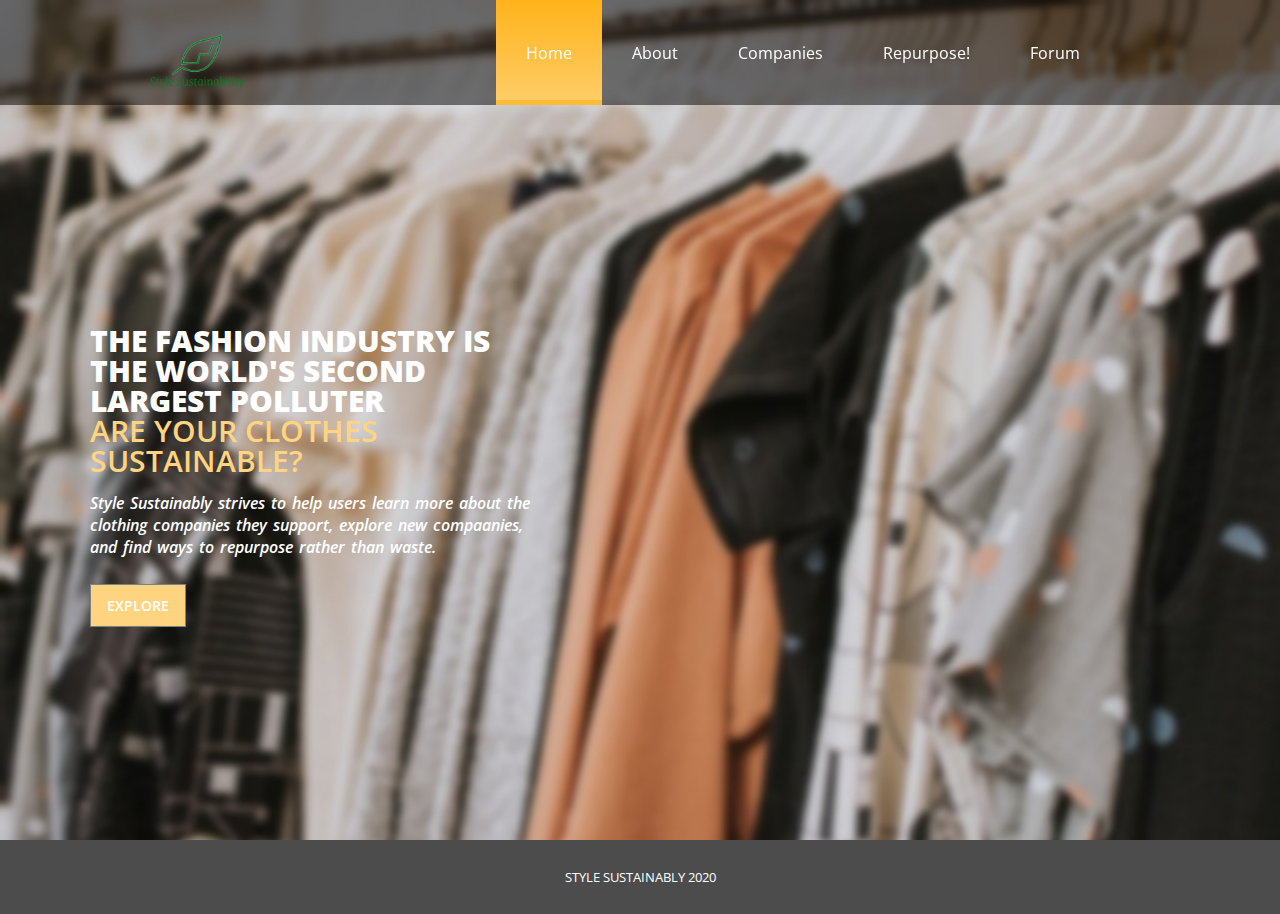
==== SETSITE/Product/index.html @ bb48823c "Add files via upload" ====
<!DOCTYPE html>
<html lang="en">

<head>

    <!-- Title Tag -->
    <title>HOME</title>

    <!-- Stylesheets -->
    <link rel="stylesheet" href="css/theme.css" type="text/css" />
    <link rel="stylesheet" href="css/media.css" type="text/css" />
    <link href='https://fonts.googleapis.com/css?family=Open+Sans:400,300,600,600italic,400italic,800,700' rel='stylesheet' type='text/css'>
    <link href='https://fonts.googleapis.com/css?family=Oswald:400,700,300' rel='stylesheet' type='text/css'>

</head>
<body>

<!--  Open Holder  -->
<div class="DesignHolder">
	<!--  Open Frame  -->
	<div class="LayoutFrame">
        <!--  Open Header  -->
        <header>
            <div class="Center">
                <div class="site-logo">
                	<h1><a href="index.html"><img src = "img/picture.png"></a></h1>
                </div>
                    <!-- \\ Begin Navigation \\ -->
                    <nav class="Navigation">
                        <ul>
                            <li class = "active">
                                <a href="#home">Home</a>
                                <span class="menu-item-bg"></span>
                            </li>
                            <li>
                              <li>
                                <a href="#">About</a>
                                <ul class="dropdown">
                                  <li><a href="about.html">Overview</a></li>
                                  <li><a href="mission.html">Mission Statement</a></li>
                                </ul>
                                  <span class="menu-item-bg"></span>
                              </li>
                            </li>
                            <li>
                              <li>
                                <a href="#">Companies</a>
                                <ul class="dropdown">
                                  <li><a href="companies.html">Search </a></li>
                                  <li><a href="alternatives.html">Ones we Recommend</a></li>
                                </ul>
                                  <span class="menu-item-bg"></span>
                              </li>
                            </li>
                            <li>
                                <a href="repurpose.html">Repurpose!</a>
                                <span class="menu-item-bg"></span>
                            </li>
                            <li>
                              <a href="#">Forum</a>
                              <ul class="dropdown">
                                <li><a href="feedback.html">Feedback</a></li>
                                <li><a href="discussion.html">Discussion</a></li>
                              </ul>
                                <span class="menu-item-bg"></span>
                            </li>
                        </ul>
                    </nav>
                    <!-- // End Navigation // -->
				</div>
				</div>
                <div class="clear"></div>
            </div>
        </header>
        <!-- // End Header // -->
        <!-- \\ Begin Banner Section \\ -->
        <div class="Banner_sec" id="home">
            <!--  \\ Begin banner Side -->
            <div class="bannerside">
	            <div class="Center">
                    <!--  \\ Begin Left Side -->
                    <div class="leftside">
                        <h3>THE FASHION INDUSTRY IS THE WORLD'S SECOND LARGEST POLLUTER<span>ARE YOUR CLOTHES SUSTAINABLE?</span></h3>
                        <p>Style Sustainably strives to help users learn more about the clothing companies they support, explore new compaanies, and find ways to repurpose rather than waste.</p>
                        <a href="about.html">EXPLORE</a><p></p><p></p><p></p>
                    </div>
                    <!--  // End Left Side // -->

						</ul>
                    </div>
                    <!--  // End Right Side // -->
	            </div>
            </div>

        <!-- // End Banner Section // -->
                    <!-- \\ Begin Footer \\-->
                    <footer>
                        <div class="Cntr">
                            <p>STYLE SUSTAINABLY 2020</p>
                        </div>
                    </footer>
                    <!-- // End Footer // -->
                </div>
                <!-- // End Get Section // -->

            </div>
            <!-- // End Contact Section // -->
        </div>
        <!-- // End Container // -->
	</div>
	<!-- // End Layout Frame // -->
</div>
<!-- // End Design Holder // -->
<div id="loader-wrapper">
<div id="loader"></div>

    <div class="loader-section section-left"></div>
    <div class="loader-section section-right"></div>

</div>

<!-- Attched Javascripts -->
<script type="text/javascript" src="js/jquery-1.11.0.min.js"></script>
<script type="text/javascript" src="js/global.js"></script>


</body>
</html>
---- SETSITE/Product/css/theme.css ----
* { margin: 0px; padding: 0px; box-sizing: border-box; -webkit-font-smoothing: antialiased; }
html, body, div, span, applet, object, iframe, h1, h2, h3, h4, h5, h6, p, blockquote, pre, a, abbr, acronym, address, big, cite, code, del, dfn, em, font, ins, kbd, q, s, samp, small, strike, strong, sub, sup, tt, var, dl, dt, dd, ol, ul, li, fieldset, form, label, legend, table, caption, tbody, tfoot, thead, tr, th, td { border: 0; font-family: inherit; font-size: 100%; font-weight: inherit; margin: 0; outline: 0; padding: 0; vertical-align: baseline; }
article, aside, details, figcaption, figure, footer, header, hgroup, main, menu, nav, section, summary { display: block; }
html, body, button, input, select, textarea { font-family: Arial; font-size: 12px; color: #8c806e; }
ul, ol { margin-top: 0; margin-bottom: 10px; }
ul ul { margin-bottom: 0; }
li { font-size: 13px; margin: 5px 0px 10px 0px; }
pre { overflow: auto; }
table { border-collapse: separate; border-spacing: 0; }
caption, th, td { font-weight: normal; text-align: left; }
blockquote:before, blockquote:after, q:before, q:after { content: ""; }
blockquote, q { -webkit-hyphens: none; -moz-hyphens: none; -ms-hyphens: none; hyphens: none; quotes: none; }
a img { border: 0; }
a, input { outline: none; }
a { color: #39d666;  }
a:hover { text-decoration: none; }
h1, h2, h3, h4, h5, h6 { margin: 5px 0px 15px 0px; clear: both; font-weight: lighter; }
h1 { font-size: 36px; }
h2 { font-size: 30px; }
h3 { font-size: 24px; }
h4 { font-size: 20px; }
h5 { font-size: 18px; }
h6 { font-size: 14px; }

p {font-size: 13px; margin: 5px 0px 15px 0px; }

img { -ms-interpolation-mode: bicubic; border: 0; height: auto; max-width: 100%; vertical-align: middle; display: block;  }
figure { margin: 0; }
::-webkit-input-placeholder { color: rgba(51, 51, 51, 0.7); }
:-moz-placeholder { color: rgba(51, 51, 51, 0.7); }
::-moz-placeholder { color: rgba(51, 51, 51, 0.7); opacity: 1; /* Since FF19 lowers the opacity of the placeholder by default */ }
:-ms-input-placeholder { color: rgba(51, 51, 51, 0.7); }
input:focus, textarea:focus { background-color: #fff; border: 1px solid #c1c1c1; border: 1px solid rgba(51, 51, 51, 0.3); color: #333; }
input:focus, select:focus { outline: 2px solid #c1c1c1; outline: 2px solid rgba(51, 51, 51, 0.3); }
.hide { display: none;}

.clear { clear: both; height: 0px; overflow: hidden; }

/* <<< Design Holder >>> */
.DesignHolder { position: relative; display: block; width: 100%; min-height: 100%; }

/* <<< Layout Frame >>> */
.LayoutFrame { margin: 0 auto; width: 100%; display: block; }

/* <<< Body >>> */
body { background: #fff}

/* <<< Header >>> */
header { width: 100%; position: fixed; top: 0px; left: 0px; height: 105px; background: rgba(0, 0, 0, 0.5); z-index: 9; }
header .Center { max-width: 1100px; margin: auto; }
header .site-logo { padding: 5px 0px 0px 0px; width: 220px; float: left; transition: all 0.3s;  }
header .site-logo h1 { margin: 0px; }
header .site-logo h1 a { font-size: 36px; color: #fff; font-family: 'Open Sans', sans-serif; font-weight: 800; text-decoration: none; text-transform: uppercase; text-shadow: rgb(3, 3, 3) 0px 2px 5px; transition: all 0.7s ease;  }
header .site-logo h1 a span { color: #ff9000; }
header.smaller { padding: 0px 0px 0px 0px; height: 60px; transition: all 0.3s; background: rgba(0, 0, 0, 0.75); }
header.smaller .site-logo {padding: 13px 0px 0px 0px; }
header.smaller .site-logo h1 { line-height: 30px; }
header.smaller .site-logo h1 a { font-size: 30px;  }

/* <<< Navigation >>> */
.Navigation { float: right; width: 68.18%; margin-right: 80px; }
.Navigation ul { list-style: none; margin: 0px; float: right; }
.Navigation li { float: left; padding: 0px;  margin: 0px; height: 105px;
	position: relative; transition: all 0.3s ease; }
.Navigation li a { padding: 42px 30px 36px 30px; font-size: 16px; color: #fff;
	font-family: 'Open Sans', sans-serif; font-weight: 400; text-decoration: none; display:
	block; -webkit-transition: all 0.3s ease; transition: all 0.3s ease; }
.Navigation li span {
	border-bottom: solid 5px #ffbb33;
	background: rgb(30, 198, 39);
	background: linear-gradient(to bottom, rgb(179, 119, 0) 0%,
	rgb(204, 136, 0) 0%, rgb(255, 179, 26) 0%, rgb(255, 204, 102)100%);
	width: 100%;
	height: 100%;
	display: block;
	position: absolute;
	top: 0;
	left: 0;
	z-index: -10;
	opacity: 0;
	transition: all 0.5s ease;
}
.Navigation li:hover span, .Navigation li.active span {
	opacity: 1;
}

header.smaller .Navigation li a { padding: 16px 41px; }
header.smaller .Navigation li { height: 60px; }

ul li ul {
  opacity: 0;
  position: absolute;
  transition: all 0.5s ease;
  margin-top: 1rem;
  left: 0;
  display: none;
}

ul li:hover > ul,
ul li ul:hover {
  visibility: visible;
  opacity: 1;
	background: rgb(128, 85, 0);
	background: linear-gradient(to bottom,
		rgb(128, 85, 0) 0%, rgb(153, 102, 0) 0%,
		rgb(179, 119, 0) 0%, rgb(255, 204, 102) 100%);
  display: block;
}

ul li ul li {
  clear: both;
  width: 100%;
}

/* <<< Banner Section >>> */
.Banner_sec {padding: 114px 0px 20px 0px ; width: 100%; overflow: hidden; background: url(../img/homebg.png) top center no-repeat; background-size: cover;  }
.Banner_sec .bannerside { width: 100%; position: absolute; top: 256px; left: 0px; }
.About_sec .Center { max-width: 1100px; margin: auto; overflow: hidden; text-align: center; }
.Banner_sec .leftside { padding: 70px 0px 0px 0px; width:40%; float: left; }
.Banner_sec .leftside h3 { font-size: 36px; color: #fff; font-family: 'Open Sans', sans-serif; font-weight: 800; text-transform: uppercase; margin: 0px; line-height: 34px;}
.Banner_sec .leftside h3 span { color: #ffd480; font-family: 'Open Sans', sans-serif; font-weight: 600; display: block; }
.Banner_sec .leftside p { padding: 16px 0px 26px 0px; font-size: 16px; color: #fff; font-family: 'Open Sans', sans-serif; font-weight: 600; font-style: italic; margin: 0px; word-spacing: 2px; line-height: 22px; }
.Banner_sec .leftside a { padding: 11px 16px; font-size: 14px; color: grey; font-family: 'Open Sans', sans-serif; font-weight: 600; text-transform: uppercase; text-decoration: none; display: inline-block; border: solid 1px grey; background: #ffd480; transition: all 0.3s ease; }
.Banner_sec .leftside a:hover { background: #b37700; color: #fff; border: solid 1px #b37700; }
.Banner_sec .rightside { width: 70%; float: right; position: relative; }

/* <<< Banner Section >>> */
.Banner_sec { width: 100%; background: url(../img/homebg.png) top center no-repeat; height: 840px; position: relative; background-size: cover; }
.Banner_sec .bannerside { width: 100%; position: absolute; top: 256px; left: 0px; }
.Banner_sec .Center { max-width: 1100px; margin: auto; }
.Banner_sec .leftside { padding: 70px 0px 0px 0px; width: 40%; float: left; }
.Banner_sec .leftside h3 { font-size: 30px; color: #fff; font-family: 'Open Sans', sans-serif; font-weight: 800; text-transform: uppercase; margin: 0px; line-height: 30px;}
.Banner_sec .leftside h3 span { color: #ffd480; font-family: 'Open Sans', sans-serif; font-weight: 600; display: block; }
.Banner_sec .leftside p { padding: 16px 0px 26px 0px; font-size: 16px; color: #fff; font-family: 'Open Sans', sans-serif; font-weight: 600; font-style: italic; margin: 0px; word-spacing: 2px; line-height: 22px; }
.Banner_sec .leftside a { padding: 11px 16px; font-size: 14px; color: #fff; font-family: 'Open Sans', sans-serif; font-weight: 600; text-transform: uppercase; text-decoration: none; display: inline-block; border: solid 1px grey; background: #ffd480; transition: all 0.3s ease; }
.Banner_sec .leftside a:hover { background: #b37700; color: #fff; border: solid 1px #b37700; }
.Banner_sec .rightside { width: 68.36%; float: right; position: relative; }

	/* <<< Container >>> */
	#Container { overflow: hidden; width: 100%; }

	/* <<< About Section >>> */
	.About_sec { padding: 115px 0px 88px 0px ; width: 100%; overflow: hidden; background: url(../img/aboutbg.png) top center no-repeat; background-size: cover; }
	.About_sec .Center { max-width: 1100px; margin: auto; overflow: hidden; text-align: center; }
	.About_sec h2 { font-size: 56px; color: #ffbb33; font-family: 'Oswald', sans-serif; font-weight: 400; margin: 0px; text-transform: uppercase; line-height: 60px; letter-spacing: -0.4px; }
	.About_sec p { padding: 24px 0px 35px 0px; font-size: 14px; color: #996600; margin: 0px; font-family: 'Open Sans', sans-serif; line-height: 25px; font-weight: 400; }
	.About_sec .Line { border: solid 1px #ffbb33; height: 2px; width: 252px; margin: auto; }
	.img-circle { border-radius: 50%; }
	.About_sec h3 { padding: 24px 0px 35px 0px; font-size: 20px; color: #ffc34d; margin: 0px; font-family: 'Open Sans', sans-serif; line-height: 25px; font-weight: 400; }



	/* <<< Goals Section >>> */
	.Goals_sec{ padding: 114px 0px 20px 0px ; width: 100%; overflow: hidden; background: url(../img/mission-bg.jpg) top center no-repeat; background-size: cover; }
	.Goals_sec .Center { max-width: 1100px; margin: auto; overflow: hidden; text-align: center; }
	.Goals_sec h2 { font-size: 56px; color: #fff; font-family: 'Oswald', sans-serif; font-weight: 400; margin: 0px; text-transform: uppercase; line-height: 60px; }
	.Goals_sec p { padding: 25px 0px 35px 0px; font-size: 14px; color: #fff; margin: 0px; font-family: 'Open Sans', sans-serif; line-height: 25px; font-weight: 400; }
	.Goals_sec .Line { border: solid 1px #ff; height: 2px; width: 252px; margin: auto; }
	.Goals_sec .Goalside { padding: 76px 0px 30px 0px; width: 100%; overflow: hidden; }
	.Goals_sec .Goalside ul { list-style: none; margin: 0px }
	.Goals_sec .Goalside li { float: left; padding: 0px; margin: 0px 40px 0px 0px; text-align: center; width: 245px; }
	.Goals_sec .Goalside li:last-child { margin-right: 0px;}
	.Goals_sec .Goalside li.Development { padding: 44px 0px 161px 0px; background: url(../img/Developmentbg.jpg) no-repeat;box-shadow: 1px 4px 7px -4px rgba(0,0,0,0.75); }	.Goals_sec .Goalside li.Development a { text-decoration: none; background: url(../img/Developmentcn.png) top center no-repeat; display: block; }
	.Goals_sec .Goalside li.Development h4 { padding: 138px 0px 0px 0px;  font-size: 17px; color: #42270d; text-decoration: none; text-transform: uppercase; font-family: 'Open Sans', sans-serif; font-weight: 400;  }
	.Goals_sec .Goalside li.Development a:hover h4 { color: #fff; background: url(../img/develophover.png) top center no-repeat; }

	.Goals_sec .Goalside li.Desdin { padding: 44px 0px 159px 0px;background: url(../img/desgin-bg.jpg) no-repeat; box-shadow: 1px 4px 7px -4px rgba(0,0,0,0.75);  }
	.Goals_sec .Goalside li.Desdin a { text-decoration: none; background: url(../img/power.png) top center no-repeat; display: block; }
	.Goals_sec .Goalside li.Desdin h4 { padding: 138px 0px 0px 0px;  font-size: 18px; color: #90d34d; text-decoration: none; text-transform: uppercase; font-family: 'Open Sans', sans-serif; font-weight: 400;  }
	.Goals_sec .Goalside li.Desdin a:hover h4 { color: #fff; background: url(../img/power-hover.png) top center no-repeat; }

	.Goals_sec .Goalside li.Concept { padding: 44px 0px 159px 0px; background: url(../img/opportunitybg.jpg) no-repeat; box-shadow: 1px 4px 7px -4px rgba(0,0,0,0.75);  }
	.Goals_sec .Goalside li.Concept a { text-decoration: none; background: url(../img/opportunity.png) top center no-repeat; display: block; }
	.Goals_sec .Goalside li.Concept h4 { padding: 138px 0px 0px 0px; font-size: 18px; color: #e4a9d3; text-decoration: none; text-transform: uppercase;font-family: 'Open Sans', sans-serif; font-weight: 400; }
	.Goals_sec .Goalside li.Concept a:hover h4 { color: #fff; background: url(../img/opportunityhover.png) top center no-repeat; }

	.Goals_sec .Goalside li.System { padding: 44px 0px 159px 0px;background: url(../img/sustainbg.jpg) no-repeat; box-shadow: 1px 4px 7px -4px rgba(0,0,0,0.75);  }
	.Goals_sec .Goalside li.System a { text-decoration: none; background: url(../img/sustain.png) top center no-repeat; display: block; }
	.Goals_sec .Goalside li.System h4 { padding: 138px 0px 0px 0px;  font-size: 18px; color: #9cb6e4; text-decoration: none; letter-spacing: -1px; text-transform: uppercase; font-family: 'Open Sans', sans-serif; font-weight: 400;  }
	.Goals_sec .Goalside li.System a:hover h4 { color: #fff; background: url(../img/sustainhover.png) top center no-repeat;}

	.goalsicn { border-radius: 50%;
		box-shadow: 1px 4px 7px -4px
		rgba(0,0,0,0.75); }


		/* <<< Company Section >>> */
		.company_sec { padding: 115px 0px 88px 0px ; width: 100%; overflow: hidden; background: url(../img/companybg.jpg) top center no-repeat; background-size: cover; }
		.company_sec .Center { max-width: 1100px; margin: auto; overflow: hidden; text-align: center; }
		.company_sec h2 { font-size: 56px; color: #b37700; font-family: 'Oswald', sans-serif; font-weight: 400; margin: 0px; text-transform: uppercase; line-height: 60px; letter-spacing: -0.4px; }
		.company_sec p { padding: 24px 0px 35px 0px; font-size: 14px; color: #996600; margin: 0px; font-family: 'Open Sans', sans-serif; line-height: 25px; font-weight: 400; }
		.company_sec .Line { border: solid 1px #ffbb33; height: 2px; width: 252px; margin: auto; }
		.company_sec h3 { font-size: 40px; color: #e69900; font-family: 'Oswald', sans-serif; font-weight: 400; margin: 0px; text-transform: uppercase; line-height: 60px; letter-spacing: -0.4px; }



	/* <<< Meetings Section >>> */
	.Meetings_sec { padding: 112px 0px 108px 0px ; width: 100%; overflow: hidden; background: #ececec; }
	.Meetings_sec .Center { max-width: 1100px; margin: auto; overflow: hidden; text-align: center; }
	.Meetings_sec h2 { font-size: 57px; color: #000; font-family: 'Oswald', sans-serif; font-weight: 400; margin: 0px; text-transform: uppercase; line-height: 60px; }
	.Meetings_sec p { padding: 26px 0px 35px 0px; font-size: 14px; color: #8f8f8f; margin: 0px; font-family: 'Open Sans', sans-serif; line-height: 25px; font-weight: 400; }
	.Meetings_sec .Line { border: solid 1px green; height: 2px; width: 252px; margin: auto; }
	.Meetings_sec .Meetingsside { padding: 75px 0px 0px 0px; width: 100%; overflow: hidden; text-align: initial; }
	.Meetings_sec .Meetingsside ul { list-style: none; margin: 0px; }
	.Meetings_sec .Meetingsside li { float: none; padding: 0px; margin: 0px 0px 11px 0px; height: 103px; background: #fff; text-align: center; }
	.Meetings_sec .Meetingsside li .Basic { width: 100px; float: left; display: table; height: 103px; background: #7BB347; transition: all ease 0.3s; }
	.Meetings_sec .Meetingsside li .Basic h5 { display: table-cell; vertical-align: middle; font-size: 17px; color: #1B290F; font-family: 'Oswald', sans-serif; font-weight: 400; text-transform: uppercase; margin: 0px; -webkit-transform: rotate(270deg); -moz-transform: rotate(270deg); -o-transform: rotate(270deg); -ms-transform: rotate(270deg); transform: rotate(270deg); clear: none; text-align: center; }
	.Meetings_sec .Meetingsside li .Dollar { padding: 22px 0px 21px 0px; width: 205px; float: left; background: #456F1D; transition: all ease 0.3s;}
	.Meetings_sec .Meetingsside li .Dollar h2 { font-size: 34px; color: #fff; font-family: 'Oswald', sans-serif; font-weight: 400; letter-spacing: 1px; }

	.Meetings_sec .Meetingsside li .Band { padding: 1px 30px; width: 198.5px; float: left; background: #fff;}
	.Meetings_sec .Meetingsside li .Band p { font-size: 16px; color: #979797; margin: 0px; font-family: 'Oswald', sans-serif; font-weight: 400; text-transform: uppercase; line-height: 20px; }
	.Meetings_sec .Meetingsside li .Band p span { display: block; }
	.Meetings_sec .Meetingsside li .Band.last { background: none; }

	.Meetings_sec .Meetingsside li:hover .Basic { padding: 0px; background: #456F1D; }
	.Meetings_sec .Meetingsside li:hover .Basic h5 { color: #fff; }
	.Meetings_sec .Meetingsside li:hover .Band { padding: 0px; background: black }
	.Meetings_sec .Meetingsside li:hover .Band p { color: #fff; }
	.Meetings_sec .Meetingsside li:hover .Dollar { background: #7BB347; color: #fff; }
	.Meetings_sec .Meetingsside li:hover .Dollar h2 { color: #fff; }

	.Meetings_sec .Meetingsside li:hover  { background: #ff9408; color: #fff; transition: all 0.3s ease;}

  .Meetings_sec .calendar

	/* <<< Gallery Section >>> */
	.Gallery_sec { padding: 115px 0px 88px 0px ; width: 100%; overflow: hidden; }
	.Gallery_sec .Center { max-width: 1100px; margin: auto; overflow: hidden; text-align: center; }
	.Gallery_sec h2 { font-size: 56px; color: #000; font-family: 'Oswald', sans-serif; font-weight: 400; margin: 0px; text-transform: uppercase; line-height: 60px; letter-spacing: -0.4px; }
	.Gallery_sec p { padding: 24px 0px 35px 0px; font-size: 14px; color: black; margin: 0px; font-family: 'Open Sans', sans-serif; line-height: 25px; font-weight: 400; }
	.Gallery_sec .Line { border: solid 1px green; height: 2px; width: 252px; margin: auto; }
 	.Gallery_sec h3 { padding: 24px 0px 35px 0px; font-size: 20px; color: #979797; margin: 0px; font-family: 'Open Sans', sans-serif; line-height: 25px; font-weight: 400; }
	.Gallery_sec * {box-sizing: border-box}
	.Gallery_sec .mySlides {display: none}
	.Gallery_sec img {vertical-align: middle;}

	/* Slideshow container */
	.Gallery_sec .slideshow-container {
	  max-width: 1000px;
	  position: relative;
	  margin: auto;
	}

	/* Next & previous buttons */
	.Gallery_sec .prev, .Gallery_sec .next {
	  cursor: pointer;
	  position: absolute;
	  top: 50%;
	  width: auto;
	  padding: 16px;
	  margin-top: -22px;
	  color: white;
	  font-weight: bold;
	  font-size: 18px;
	  transition: 0.6s ease;
	  border-radius: 0 3px 3px 0;
	  user-select: none;
	}

	/* Position the "next button" to the right */
	.Gallery_sec .next {
	  right: 0;
	  border-radius: 3px 0 0 3px;
	}

	/* Position the "prev button" to the left */
	.Gallery_sec .prev {
		left: 0;
		border-radius: 3px 0 0 3px;
	}

	/* On hover, add a black background color with a little bit see-through */
	.Gallery_sec .prev:hover, .Gallery_sec .next:hover {
	  background-color: rgba(0,0,0,0.8);
	}

	/* The dots/bullets/indicators */
	.Gallery_sec .dot {
	  cursor: pointer;
	  height: 15px;
	  width: 15px;
	  margin: 0 2px;
	  background-color: #bbb;
	  border-radius: 50%;
	  display: inline-block;
	  transition: background-color 0.6s ease;
	}

	.Gallery_sec .active, .Gallery_sec .dot:hover {
	  background-color: #717171;
	}

	/* Fading animation */
	.Gallery_sec .fade {
	  -webkit-animation-name: fade;
	  -webkit-animation-duration: 1.5s;
	  animation-name: fade;
	  animation-duration: 1.5s;
	}

	@-webkit-keyframes fade {
	  from {opacity: .4}
	  to {opacity: 1}
	}

	@keyframes fade {
	  from {opacity: .4}
	  to {opacity: 1}
	}

	/* On smaller screens, decrease text size */
	@media only screen and (max-width: 300px) {
	  .prev, .next,.text {font-size: 11px}
	}

	/* <<< Contact Section >>> */
	.Contact_sec { width: 100%; overflow: hidden; }
	.Contact_sec .Contactside { background: url(../img/orange.jpg) top center no-repeat; background-size: cover; overflow: hidden;}
	.Contact_sec .Center { padding: 115px 0px 77px 0px;  max-width: 1100px; margin: auto; overflow: hidden; text-align: center; }
	.Contact_sec h2 { font-size: 57px; color: black; font-family: 'Oswald', sans-serif; font-weight: 400; margin: 0px; text-transform: uppercase; line-height: 60px;}
	.Contact_sec p { padding: 24px 0px 35px 0px; font-size: 14px; color: black; margin: 0px; font-family: 'Open Sans', sans-serif; line-height: 25px; font-weight: 400; }
	.Contact_sec .Line { border: solid 1px green; height: 2px; width: 252px; margin: auto; }
	.Contact_sec .Meetingsside { padding: 70px 0px 10px 0px; width: 100%; overflow: hidden; text-align: initial; }

	/* <<< Map >>> */
	.Map { position: relative; z-index: 1; width: 100%; height: 350px; overflow: hidden; box-shadow: 0px 1px 12px 3px #242424;
		-webkit-box-shadow: 0px 1px 12px 3px #242424; -moz-box-shadow: 0px 1px 12px 3px #242424; -o-box-shadow: 0px 1px 12px 3px #242424; }

		/* <<< Get Section >>> */
		.Get_sec { width: 100%; overflow: hidden; background: url(../img/orange.jpg) top center no-repeat; background-size: cover; }
		.Get_sec .Mid { padding: 76px 0px 95px 0px; max-width: 1100px; margin: auto; overflow: hidden; }
		.Get_sec .Leftside { width: 48.2%; float: left; }
		.Get_sec .Leftside fieldset { padding: 0px; margin: 0px; }
		.Get_sec .Leftside p { padding: 0px; margin: 0px 0px 25px 0px;  }
		.Get_sec .Leftside input.field { padding: 18px 20px 17px 20px; font-size: 14px; color: #979797; font-family: 'Open Sans', sans-serif; font-weight: 400; border: 0px; width: 100%; box-shadow: 0px 2px 6px 0px #242424; -webkit-box-shadow: 0px 2px 6px 0px #242424; -moz-box-shadow: 0px 2px 6px 0px #242424;
		-o-box-shadow: 0px 2px 6px 0px; border-radius: 0px; }
		.Get_sec .Leftside input:focus { outline: none;}
		.Get_sec .Leftside textarea { padding: 18px 20px 17px 20px; font-size: 14px; color: #979797; font-family: 'Open Sans', sans-serif; font-weight: 400; border: 0px; width: 100%; height: 156px; resize:none; box-shadow: 0px 2px 6px 0px #242424; -webkit-box-shadow: 0px 2px 6px 0px #242424; -moz-box-shadow: 0px 2px 6px 0px #242424; -o-box-shadow: 0px 2px 6px 0px #242424; border-radius: 0px; }
		.Get_sec .Leftside textarea:focus { outline: none;}
		.Get_sec .Leftside .button { padding: 16px 0px 17px 0px; margin-top: -3px; font-size: 14px; color: #e9ecee; font-family: 'Open Sans', sans-serif; font-weight: 700; text-align: center; background:  #ffbb33; border: 0px; text-transform:uppercase; width: 100%; cursor: pointer; box-shadow: 0px 2px 6px 0px #242424; -webkit-box-shadow: 0px 2px 6px 0px #242424; -moz-box-shadow: 0px 2px 6px 0px #242424; -o-box-shadow: 0px 2px 6px 0px #242424; border-radius: 0px; transition: all 0.3s ease;}
		.Get_sec .Leftside .button:hover { background: #b37700; color: #fff;}
		.Get_sec .Rightside { padding-top: 12px; width: 48.18%; float: right;}
		.Get_sec .Rightside h3 { padding-bottom: 44px; font-size: 46px; color: black; font-family: 'Oswald', sans-serif; font-weight: 400; margin: 0px; text-transform:uppercase; line-height: 46px; }
		.Get_sec .Rightside address { padding: 0px 0px 27px 65px; margin-left: 3px; font-size: 14px; color: #ebedf1; font-family: 'Open Sans', sans-serif; font-weight: 400; font-style: normal; background: url(../img/location-icn.png) left 4px no-repeat; line-height: 24px;  }
		.Get_sec .Rightside address.Email { margin-left: 4px; background: url(../img/mail-icn.png) left 0px no-repeat; }
		.Get_sec .Rightside address.Email a { text-decoration: none; color: #ebedf1; }
		.Get_sec .Rightside address.Email a:Hover { color: #f88e04; }
		.Get_sec .Rightside ul { list-style: none; margin: 0px; padding: 27px 0px 0px 3px; }
		.Get_sec .Rightside li { float: left; padding: 0px; margin: 0px  22px 0px 0px; }
		.Get_sec .Rightside li a { text-decoration: none; }

		/* <<< footer >>> */
		footer { overflow: hidden; width: 100%; text-align: center; background: rgba(0, 0, 0, 0.7); }
		footer .Cntr { padding:  28px 0px; max-width: 1100px; margin: auto;}
		footer .Cntr p { padding: 0px; font-size: 13px; color: #fff; font-family:'Open Sans'; margin: 0px; }
		footer .Cntr a { color: #fff; text-decoration: none; }
		footer .Cntr a:hover { color: #fff; }

		/* <<< FAW Section >>> */
		.faq_sec { padding: 115px 0px 88px 0px ; width: 100%; overflow: hidden; background: url(../img/grass.jpg) top center no-repeat; background-size: cover; }
		.faq_sec .Center { max-width: 1100px; margin: auto; overflow: hidden; text-align: center; }
		.faq_sec h2 { font-size: 56px; color: white; font-family: 'Oswald', sans-serif; font-weight: 400; margin: 0px; text-transform: uppercase; line-height: 60px; letter-spacing: -0.4px; }
		.faq_sec p { padding: 24px 0px 35px 0px; font-size: 14px; color: #e5e5e5; margin: 0px; font-family: 'Open Sans', sans-serif; line-height: 25px; font-weight: 400; }
		.faq_sec .Line { border: solid 1px white; height: 2px; width: 252px; margin: auto; }
		.img-circle { border-radius: 50%; }
		.faq_sec h3 { padding: 24px 0px 35px 0px; font-size: 20px; color: #e5e5e5; margin: 0px; font-family: 'Open Sans', sans-serif; line-height: 25px; font-weight: 400; }
		.faq_sec h4 { font-size: 40px; color: white; font-family: 'Oswald', sans-serif; font-weight: 400; margin: 0px; text-transform: uppercase; line-height: 60px; letter-spacing: -0.4px; }



/*loader animation and color customization*/
   #loader-wrapper { position: fixed; top: 0; left: 0; width: 100%; height: 100%; z-index: 1000; }
   #loader { display: block; position: relative; left: 50%; top: 50%; width: 150px; height: 150px; margin:
		  -75px 0 0 -75px; border-radius: 50%; border: 3px solid transparent; border-top-color: #ffc34d;
			-webkit-animation: spin 2s linear infinite; /* Chrome, Opera 15+, Safari 5+ */
   	animation: spin 2s linear infinite; /* Chrome, Firefox 16+, IE 10+, Opera */ z-index: 1001; }
   	#loader:before { content: ""; position: absolute; top: 5px; left: 5px; right: 5px; bottom: 5px;
		border-radius: 50%; border: 3px solid transparent;
   	border-top-color: #ffbb33
; -webkit-animation: spin 3s linear infinite; /* Chrome, Opera 15+, Safari 5+ */
   animation: spin 3s linear infinite; /* Chrome, Firefox 16+, IE 10+, Opera */ }
   #loader:after { content: ""; position: absolute; top: 15px; left: 15px; right: 15px; bottom: 15px;
	 border-radius: 50%; border: 3px solid transparent;
border-top-color: #805500; -webkit-animation: spin 1.5s linear infinite; /* Chrome, Opera 15+, Safari 5+ */
animation: spin 1.5s linear infinite; /* Chrome, Firefox 16+, IE 10+, Opera */ }

@-webkit-keyframes spin {
	0%   {
		-webkit-transform: rotate(0deg);  /* Chrome, Opera 15+, Safari 3.1+ */  /* IE 9 */
		transform: rotate(0deg);  /* Firefox 16+, IE 10+, Opera */
	}
	100% {
		-webkit-transform: rotate(360deg);  /* Chrome, Opera 15+, Safari 3.1+ */  /* IE 9 */
		transform: rotate(360deg);  /* Firefox 16+, IE 10+, Opera */
	}
}
@keyframes spin {
	0%   {
		-webkit-transform: rotate(0deg);  /* Chrome, Opera 15+, Safari 3.1+ */  /* IE 9 */
		transform: rotate(0deg);  /* Firefox 16+, IE 10+, Opera */
	}
	100% {
		-webkit-transform: rotate(360deg);  /* Chrome, Opera 15+, Safari 3.1+ */  /* IE 9 */
		transform: rotate(360deg);  /* Firefox 16+, IE 10+, Opera */
	}
}

#loader-wrapper .loader-section { position: fixed; top: 0; width: 51%; height: 100%; background: #ffd480; z-index: 1000;
 -webkit-transform: translateX(0);  /* Chrome, Opera 15+, Safari 3.1+ */  /* IE 9 */ transform: translateX(0);  /* Firefox 16+, IE 10+, Opera */}

#loader-wrapper .loader-section.section-left {
	left: 0;
}

#loader-wrapper .loader-section.section-right {
	right: 0;
}

/* Loaded */
.loaded #loader-wrapper .loader-section.section-left {
	-webkit-transform: translateX(-100%);  /
	transform: translateX(-100%);
	transition: all 0.7s 0.3s cubic-bezier(0.645, 0.045, 0.355, 1.000);
}

.loaded #loader-wrapper .loader-section.section-right {
	-webkit-transform: translateX(100%);
	transform: translateX(100%);
	transition: all 0.7s 0.3s cubic-bezier(0.645, 0.045, 0.355, 1.000);
}

.loaded #loader {
	opacity: 0;
	transition: all 0.3s ease-out;
}
.loaded #loader-wrapper {
	visibility: hidden;

	-webkit-transform: translateY(-100%);
	transform: translateY(-100%);
	transition: all 0.3s 1s ease-out;
}

/* JavaScript Turned Off */
.no-js #loader-wrapper {
	display: none;
}
---- SETSITE/Product/css/media.css ----
/*

November Template

http://www.templatemo.com/tm-473-november

*/

@media only screen and (min-width: 769px) and (max-width: 10000px) {
	#mobile_sec .menumobile { display: block!important; }
}

@media only screen and (min-width: 1025px) and (max-width: 1200px) {

	header { width: 100%; }
	header .Center { width: 100%; padding: 0px 2%;  }
	header .site-logo { padding: 18px 0 0 1px; }
	header.smaller .site-logo { padding: 11px 0 0; }

	.Navigation { margin-right: 0px; }
	.Navigation li a { padding: 30px 36px; }
	header.smaller .Navigation li a { padding: 16px 36px; }


	.Banner_sec { width: 100%; height: 524px; }
	.Banner_sec .Center {width: 100%; padding: 0px 2%; }
	.Banner_sec .bannerside { top: 144px; }
	.Banner_sec .leftside h3 { font-size: 32px; }
	.Banner_sec .rightside { width: 66%; }
	.Banner_sec .rightside .Slider { width: 100%; }
	.Banner_sec .rightside .Slider .text { padding: 25px 10px 21px 10px; }
	.Banner_sec .rightside .Slider .text .Icon { width: 45%; }
	.Banner_sec .rightside .Slider .text .Lorem { width: 40%; }
	.Banner_sec .rightside .Shadow { width: 105%; }
	.Banner_sec .rightside .prevBtn { top: 160px; }
	.Banner_sec .rightside .nextBtn { top: 160px; }

	#Container { width: 100%; }

	.About_sec { width: 100%; padding: 70px 0px; }
	.About_sec .Center { width: 100%; padding: 0px 2%; }
	.About_sec p { font-size: 13px; }
	.About_sec .Tabside { padding: 50px 0; }
	.About_sec .Tabside .Description { margin-top: 0px; width: 51%; }

	.Meetings_sec { width: 100%; padding: 70px 0px; }
	.Meetings_sec .Center { width: 100%; padding: 0px 2%; }
	.Meetings_sec p { font-size: 13px; }
	.Meetings_sec .Meetingsside { width: 100%; padding: 50px 0 30px; }
	.Meetings_sec .Meetingsside li { margin: 0px 2% 0px 0px; width: 23.5%; }

	.Goals_sec { width: 100%; padding: 70px 0px; }
	.Goals_sec .Center { width: 100%; padding: 0px 2%; }
	.Goals_sec p { font-size: 13px; }
	.Goals_sec .Goalside { width: 100%; padding: 50px 0 0 }
	.Goals_sec .Goalside li .Basic { width: 6%;}
	.Goals_sec .Goalside li .Dollar { width: 14%;  }
	.Goals_sec .Goalside li .Band { width: 16%; padding:  1px 30px}
	.Goals_sec .Goalside li .Order { width: 16%; float: right; }

	.Goals_sec .Goalside li.bg1 .Dollar1 { width: 14.8%; }
	.Goals_sec .Goalside li.bg1 .Band { width: 16%; padding:  1px 30px}
	.Goals_sec .Goalside li.bg1 .Order1 { width: 16%; float: right; }

	.Contact_sec { width: 100%; }
	.Contact_sec .Center { width: 100%; padding: 70px 2%;}

	.Contact_sec .Map { width: 100%;}
	.Contact_sec .Map img { height: 300px; width: 100%; }

	.Get_sec { width: 100%; }
	.Get_sec .Mid { width: 100%; padding: 50px 2%; }

	footer { width: 100%; }
	footer .Cntr { width: 100%; padding: 20px 2%; }
}

/* Tablet Portrait size to standard 960 (devices and browsers) */
@media only screen and (min-width: 768px) and (max-width: 1024px) {

	header { width: 100%; height: 87px; }
	header .Center { width: 100%; padding: 0px 2%; }
	header .site-logo { padding: 27px 0 0 1px;  position: relative; z-index: 1; }
	header .site-logo h1 { line-height: 33px; }
	header.smaller .Navigation li a { padding: 16px 20px; }

	.Navigation {  margin-right: 0px; }
	.Navigation li a { padding: 30px 20px; }

	.Banner_sec { width: 100%; height: 464px; }
	.Banner_sec .Center {width: 100%; padding: 0px 2%; }
	.Banner_sec .bannerside { top: 144px; }
	.Banner_sec .leftside { padding: 0px; width: 34%; }
	.Banner_sec .leftside h3 { font-size: 30px; }
	.Banner_sec .leftside p { padding: 10px  0px; font-size: 14px; line-height: 18px; }
	.Banner_sec .rightside { width: 64%;}
	.Banner_sec .rightside .Slider { width: 100%;}
	.Banner_sec .rightside .Slider .text { padding: 25px 10px 21px 10px; }
	.Banner_sec .rightside .Slider .text .Icon { width: 46%; }
	.Banner_sec .rightside .Slider .text li { padding: 0px 10px;}
	.Banner_sec .rightside .Slider .text .Lorem { width: 50%; }
	.Banner_sec .rightside .Slider .text .Lorem p { font-size: 16px; }
	.Banner_sec .rightside .Shadow { width: 106.5%; left: -21px; }
	.Banner_sec .rightside .prevBtn { top: 100px; left: 10px; }
	.Banner_sec .rightside .nextBtn { top: 100px; right: 10px; }

	#Container { width: 100%; }

	.About_sec { width: 100%; padding: 70px 0px 30px 0px; }
	.About_sec .Center { width: 100%; padding: 0px 2%; }
	.About_sec h2 { font-size: 40px; line-height: 40px; }
	.About_sec p { padding: 15px 0px; font-size: 13px; }
	.About_sec .Tabside { padding: 50px 0 0px 0; }
	.About_sec .Tabside .Description { margin-top: 0px; width: 51%; }
	.About_sec .Tabside .Description p { padding: 10px 0px; }
	.About_sec .Tabside .TabImage { width: 45.63%; }
	.About_sec .Tabside .TabImage .img1 { left: 0px; background-position: -40px 203px; }
	.About_sec .Tabside .TabImage .img1 img { width: 95%; }

	.About_sec .Tabside .TabImage .img2 { left: 15px; height: auto; background-position: -50px 132px;  }
	.About_sec .Tabside .TabImage .img2 img { width: 90%; height: auto; }

	.Meetings_sec { width: 100%; padding: 70px 0px 30px 0px; }
	.Meetings_sec .Center { width: 100%; padding: 0px 2%; }
	.Meetings_sec h2 { font-size: 40px; line-height: 40px; }
	.Meetings_sec p { padding: 15px 0px; font-size: 13px; }
	.Meetings_sec .Meetingsside { width: 100%; padding: 50px 0 30px; }
	.Meetings_sec .Meetingsside li { margin: 0px 2% 0px 0px; width: 23.5%; }

	.Meetings_sec .Meetingsside li.Development a { background-size: 60%;}
	.Meetings_sec .Meetingsside li.Development h4 { padding: 134px 0 0; }
	.Meetings_sec .Meetingsside li.Development a:hover h4 { background-size: 60%;}

	.Meetings_sec .Meetingsside li.Desdin a { background-size: 60%;}
	.Meetings_sec .Meetingsside li.Desdin h4 { padding: 134px 0 0; }
	.Meetings_sec .Meetingsside li.Desdin a:hover h4 { background-size: 60%;}

	.Meetings_sec .Meetingsside li.Concept a { background-size: 60%;}
	.Meetings_sec .Meetingsside li.Concept h4 { padding: 134px 0 0; }
	.Meetings_sec .Meetingsside li.Concept a:hover h4 { background-size: 60%;}

	.Meetings_sec .Meetingsside li.System a { background-size: 60%;}
	.Meetings_sec .Meetingsside li.System h4 { padding: 134px 0 0; }
	.Meetings_sec .Meetingsside li.System a:hover h4 { background-size: 60%;}

	.Goals_sec { width: 100%; padding: 70px 0px 30px 0px; }
	.Goals_sec .Center { width: 100%; padding: 0px 2%; }
	.Goals_sec h2 { font-size: 40px; line-height: 40px; }
	.Goals_sec p { padding: 15px 0px; font-size: 13px; }
	.Goals_sec .Goalside { width: 100%; padding: 30px 0 0 }
	.Goals_sec .Goalside li { height: 90px;}
	.Goals_sec .Goalside li:hover .Band { padding: 0px; height: 90px; }
	.Goals_sec .Goalside li .Basic { width: 8%; height: 90px;}
	.Goals_sec .Goalside li .Dollar { width: 14%; height: 90px; }
	.Goals_sec .Goalside li .Dollar h2 { font-size: 24px; }
	.Goals_sec .Goalside li .Band { width: 16%; }
	.Goals_sec .Goalside li .Band p { font-size: 15px; }
	.Goals_sec .Goalside li .Order { width: 14%; float: right; height: 90px; }

	.Contact_sec { width: 100%; }
	.Contact_sec .Center { width: 100%; padding: 70px 2% 30px 2%; }
	.Contact_sec h2 { font-size: 40px; line-height: 40px; }
	.Contact_sec p { padding: 15px 0px; font-size: 13px; }

	.Contact_sec .Map { width: 100%;}
	.Contact_sec .Map img { height: 250px; width: 100%; }

	.Get_sec { width: 100%; }
	.Get_sec .Mid { width: 100%; padding: 50px 2%; }
	.Get_sec .Leftside p { margin: 0 0 20px; }
	.Get_sec .Leftside input.field { padding: 10px 20px; }
	.Get_sec .Leftside textarea { padding: 10px 20px; height: 125px; }
	.Get_sec .Leftside .button {-webkit-appearance: none; }

	.Get_sec .Rightside { padding-top: 0px; }
	.Get_sec .Rightside h3 { font-size: 40px; padding-bottom: 34px; }
	.Get_sec .Rightside address { padding: 0 0 23px 65px; }

	footer { width: 100%; }
	footer .Cntr { width: 100%; padding: 20px 2%; }


}

/* Mobile Landscape Size to Tablet Portrait (devices and browsers) */
@media only screen and (min-width: 480px) and (max-width: 767px) {

	header { width: 100%; position: absolute; height: 57px;}
	header .Center { width: 100%;  }
	header .site-logo { padding: 10px 0% 0px 3%; position: relative; z-index: 1; }
	header .site-logo h1 { margin: 0px; line-height: 36px; }
	header.smaller { height: 55px;}
	header.smaller .site-logo { padding: 10px 0% 0px 3%; }
	header.smaller .site-logo h1 a { font-size: 36px; }

	#mobile_sec { position: fixed; width: 100%; }
	#mobile_sec .mobile { display: block; position: relative; float: right;}
	#mobile_sec .menumobile { display: none; width: 100%; position: absolute; top: 55px; right: 0%; background: rgba(0, 0, 0, 0.5);  }
	#mobile_sec .menumobile .Navigation { width: 100%; float: none; }
	#mobile_sec .menumobile .Navigation ul { float: none;}
	#mobile_sec .menumobile .Navigation li { float: none; width: 100%; border-bottom: solid 1px #365374; }
	#mobile_sec .menumobile .Navigation li a { padding: 10px 21px; background: none; border-bottom: none; }
	#mobile_sec .menumobile .Navigation li:last-child { border-bottom: none; }


	.Banner_sec { width: 100%; height: 620px; }
	.Banner_sec .Center {width: 100%; padding: 0px 3%; }
	.Banner_sec .bannerside { top: 144px; }
	.Banner_sec .leftside { padding: 0px 0px 20px 0px; width: 100%; float: none; }
	.Banner_sec .rightside { width: 99%;}
	.Banner_sec .rightside .Slider { width: 100%;}
	.Banner_sec .rightside .Slider .text { padding: 10px 10px; }
	.Banner_sec .rightside .Slider .text .Icon { width: 48%; }
	.Banner_sec .rightside .Slider .text li { padding: 0px 10px;}
	.Banner_sec .rightside .Slider .text .Lorem { width: 50%; }
	.Banner_sec .rightside .Slider .text .Lorem p { font-size: 14px; }
	.Banner_sec .rightside .Shadow { width: 105.5%; left: -16px; }
	.Banner_sec .rightside .prevBtn { top: 100px; left: 10px; }
	.Banner_sec .rightside .nextBtn { top: 100px; right: 10px; }
	.Banner_sec .rightside #slider li img { height: 280px; width: 100%;}

	.bgcolor { height: 50px; }

	#Container { width: 100%; }

	.About_sec { width: 100%; padding: 100px 0px 50px; }
	.About_sec .Center { width: 100%; padding: 0px 3%; }
	.About_sec h2 { font-size: 30px; line-height: 30px; }
	.About_sec p { padding: 15px 0px; font-size: 13px; }
	.About_sec .Tabside { padding: 30px 0 0px 0; }
	.About_sec .Tabside ul { padding-bottom: 25px;}
	.About_sec .Tabside li a { font-size: 14px; padding: 14px 30px; }
	.About_sec .Tabside .TabImage { width: 100%; float: none; padding-bottom: 35px; text-align: center;}
	.About_sec .Tabside .TabImage .img1 { left: 0px; position: relative; }
	.About_sec .Tabside .TabImage .img1 img { margin: auto;}
	.About_sec .Tabside .TabImage .img2 { left: 25px;  }
	.About_sec .Tabside .TabImage .img2 img { width: 100%; height: auto; }
	.About_sec .Tabside .Description { margin-top: 0px; width: 100%; }
	.About_sec .Tabside .Description p { padding: 10px 0px; text-align: justify; }

	.Meetings_sec { width: 100%; padding: 100px 0px 30px; }
	.Meetings_sec .Center { width: 100%; padding: 0px 3%; }
	.Meetings_sec h2 { font-size: 30px; line-height: 30px; }
	.Meetings_sec p { padding: 15px 0px; font-size: 13px; }
	.Meetings_sec .Meetingsside { width: 100%; padding: 50px 0 30px; }
	.Meetings_sec .Meetingsside li { margin: 0px 0% 3% 2%; float: none; display:inline-block; }


	.Goals_sec { width: 100%; padding: 100px 0px 30px; }
	.Goals_sec .Center { width: 100%; padding: 0px 3%; }
	.Goals_sec h2 { font-size: 30px; line-height: 30px; }
	.Goals_sec p { padding: 15px 0px; font-size: 13px; }
	.Goals_sec .Goalside { width: 100%; padding: 30px 0 0 }
	.Goals_sec .Goalside li { height: 100%; width: 100%; margin: 0px 0px 50px 0px; }
	.Goals_sec .Goalside li .Basic { width: 100%; float: none; }
	.Goals_sec .Goalside li .Basic h5 { -webkit-transform: rotate(0deg); -moz-transform: rotate(0deg); -o-transform: rotate(0deg); -ms-transform: rotate(0deg); transform: rotate(0deg); writing-mode: lr-tb; }
	.Goals_sec .Goalside li .Dollar { width: 100%; float: none; }
	.Goals_sec .Goalside li .Band { width: 100%; float: none; border-bottom: solid 1px #ccc; background: none; height: 75px; }
	.Goals_sec .Goalside li .Order { width: 100%; float: none; }
	.Goals_sec .Goalside li:hover .Band { height: 75px; }


	.Contact_sec { width: 100%; }
	.Contact_sec .Center { width: 100%; padding: 80px 3%;}
	.Contact_sec h2 { font-size: 30px; line-height: 30px; }
	.Contact_sec p { padding: 15px 0px; font-size: 13px; }

	.Contact_sec .Map { width: 100%;}
	.Contact_sec .Map img { height: 200px; width: 100%; }

	.Get_sec { width: 100%; }
	.Get_sec .Mid { width: 100%; padding: 30px 3%; }
	.Get_sec .Leftside { width: 100%; float: right;}
	.Get_sec .Leftside p { margin: 0 0 20px; }
	.Get_sec .Leftside input.field { padding: 10px 20px; }
	.Get_sec .Leftside textarea { padding: 10px 20px; height: 125px; }
	.Get_sec .Leftside .button { -webkit-appearance: none;  margin: 0px; padding: 12px 0px; }

	.Get_sec .Rightside { padding-top: 0px; width: 100%; }
	.Get_sec .Rightside h3 { font-size: 30px; padding-bottom: 20px; }
	.Get_sec .Rightside address { padding: 0 0 15px 65px; }
	.Get_sec .Rightside ul { padding: 10px 0 0 3px; }

	footer { width: 100%; }
	footer .Cntr { width: 100%; padding: 10px 3%; }
}

/* Mobile Portrait Size to Mobile Landscape Size (devices and browsers) */
@media only screen and (max-width: 479px) {


	header { width: 100%; position: absolute; height: 57px; }
	header .Center { width: 100%;}
	header .site-logo { padding: 10px 0% 0px 3%; position: relative; z-index: 1; }
	header .site-logo h1 { margin: 0px; line-height: 36px; }
	header.smaller { height: 55px;}
	header.smaller .site-logo { padding: 10px 0% 0px 3%; }
	header.smaller .site-logo h1 a { font-size: 36px; }

	#mobile_sec { position: fixed; width: 100%;}
	#mobile_sec .mobile { display: block; position: relative; float: right; }
	#mobile_sec .menumobile { display: none; width: 100%; position: absolute; top: 55px; right: 0%; background: rgba(0, 0, 0, 0.5);  }
	#mobile_sec .menumobile .Navigation { width: 100%; float: none; }
	#mobile_sec .menumobile .Navigation ul { float: none;}
	#mobile_sec .menumobile .Navigation li { float: none; width: 100%; border-bottom: solid 1px #365374; }
	#mobile_sec .menumobile .Navigation li a { padding: 10px; background: none; border-bottom: none; }
	#mobile_sec .menumobile .Navigation li a:hover, #mobile_sec .menumobile .Navigation li a.active { background: #ff9000; border-bottom: none; }
	#mobile_sec .menumobile .Navigation li:last-child { border-bottom: none; }


	.Banner_sec { width: 100%; height: 556px; }
	.Banner_sec .Center {width: 100%; padding: 0px 3%; }
	.Banner_sec .bannerside { top: 90px; }
	.Banner_sec .leftside { padding: 0px 0px 10px 0px; width: 100%; float: none; }
	.Banner_sec .leftside h3 { font-size: 30px; }
	.Banner_sec .leftside p { font-size: 14px; line-height: 18px; padding: 10px 0px; }
	.Banner_sec .leftside a { font-size: 13px; }
	.Banner_sec .rightside { width: 98%;}
	.Banner_sec .rightside .Slider { width: 99%; text-align: center; }
	.Banner_sec .rightside .Slider .text { padding: 10px 10px; }
	.Banner_sec .rightside .Slider .text .Icon { width: 100%; }
	.Banner_sec .rightside .Slider .text .Icon li { float: none!important; display: inline-block; padding: 0px 10px;}
	.Banner_sec .rightside .Slider .text .Lorem { width: 100%;  }
	.Banner_sec .rightside .Slider .text .Lorem p { font-size: 13px; text-align: initial;}
	.Banner_sec .rightside .Slider .text .Lorem p span { display: inline-block; float: right; }
	.Banner_sec .rightside .Shadow { width: 105.5%; left: -16px; }
	.Banner_sec .rightside .prevBtn { top: 100px; left: 10px; }
	.Banner_sec .rightside .nextBtn { top: 100px; right: 10px; }
	.Banner_sec .rightside #slider li img { height: 290px; width: 100%;}


	.bgcolor { height: 50px; }

	#Container { width: 100%; }

	.About_sec,
	.Meetings_sec,
	.Goals_sec {
		width: 100%; padding: 60px 0px 30px;
	}
	.About_sec .Center { width: 100%; padding: 0px 3%; }
	.About_sec h2 { font-size: 30px; line-height: 30px; }
	.About_sec p { padding: 15px 0px; font-size: 13px; }
	.About_sec .Tabside .Description { margin-top: 0px; width: 100%; }
	.About_sec .Tabside .Description p { padding: 10px 0px; text-align: justify; }

	.Meetings_sec .Center { width: 100%; padding: 0px 3%; }
	.Meetings_sec h2 { font-size: 30px; line-height: 30px; }
	.Meetings_sec p { padding: 15px 0px; font-size: 13px; }
	.Meetings_sec .Meetingsside { width: 100%; padding: 50px 0 30px; }
	.Meetings_sec .Meetingsside li { margin: 0px 0% 3% 2%; float: none; display:inline-block; }

	.Goals_sec .Center { width: 100%; padding: 0px 3%; }
	.Goals_sec h2 { font-size: 30px; line-height: 30px; }
	.Goals_sec p { padding: 15px 0px; font-size: 13px; }
	.Goals_sec .Goalside { width: 100%; padding: 30px 0 0 }
	.Goals_sec .Goalside li { height: 100%; width: 100%; margin: 0px 0px 50px 0px; }
	.Goals_sec .Goalside li .Basic { width: 100%; float: none; }
	.Goals_sec .Goalside li .Basic h5 { -webkit-transform: rotate(0deg); -moz-transform: rotate(0deg); -o-transform: rotate(0deg); -ms-transform: rotate(0deg); transform: rotate(0deg); writing-mode: lr-tb; }
	.Goals_sec .Goalside li .Dollar { width: 100%; float: none; }
	.Goals_sec .Goalside li .Band { width: 100%; float: none; border-bottom: solid 1px #ccc; background: none; height: 75px; }
	.Goals_sec .Goalside li .Order { width: 100%; float: none; }
	.Goals_sec .Goalside li:hover .Band { height: 75px; }

	.Gallery_sec .Center { width: 100%; padding: 0px 3%; }
	.Gallery_sec h2 { font-size: 30px; line-height: 30px; }
	.Gallery_sec p { padding: 15px 0px; font-size: 13px; }


	.Contact_sec { width: 100%; }
	.Contact_sec .Center { width: 100%; padding: 60px 3% 30px;}
	.Contact_sec h2 { font-size: 30px; line-height: 30px; }
	.Contact_sec p { padding: 15px 0px; font-size: 13px; }

	.Contact_sec .Map { width: 100%;}
	.Contact_sec .Map img { height: 200px; width: 100%; }

	.Get_sec { width: 100%; }
	.Get_sec .Mid { width: 100%; padding: 30px 4%; }
	.Get_sec .Leftside { width: 100%; float: right;}
	.Get_sec .Leftside p { margin: 0 0 20px; }
	.Get_sec .Leftside input.field { padding: 10px 20px; }
	.Get_sec .Leftside textarea { padding: 10px 20px; height: 125px; }
	.Get_sec .Leftside .button { margin: 0px; padding: 12px 0px; -webkit-appearance: none; }

	.Get_sec .Rightside { padding-top: 0px; width: 100%; }
	.Get_sec .Rightside h3 { font-size: 30px; padding-bottom: 10px; }
	.Get_sec .Rightside address { padding: 0 0 15px 47px; }
	.Get_sec .Rightside ul { padding: 10px 0 0 3px; }

	footer { width: 100%; }
	footer .Cntr { width: 100%; padding: 10px 3%; }
}

@media only screen and (max-width: 1199px) {

	header,
	.Navigation li,
	.Navigation li:hover span,
	.Navigation li.active span {
		height: 87px; }
	header.smaller .Navigation li:hover span,
	header.smaller .Navigation li.active span {
		height: 60px;
	}
}
@media only screen and (max-width: 767px) {
	header {
		height: 55px;
		position: fixed;
	}
	.Navigation li {
		height: 45px;
	}
	header .site-logo {
		padding-top: 8px;
	}
	.Navigation li:hover span, .Navigation li.active span {
		height: 45px;
	}
	.Navigation li span {
		border-bottom: none;
		background: none;
	}
	#mobile_sec .menumobile .Navigation li:hover,
	#mobile_sec .menumobile .Navigation li.active {
		background: #FF9000 none repeat scroll 0% 0%;
		border-bottom: medium none;
	}
	header.smaller .Navigation li {
		height: 45px;
	}
	.Banner_sec .leftside a {
		margin-top: 20px;
		margin-bottom: 20px;
	}
}
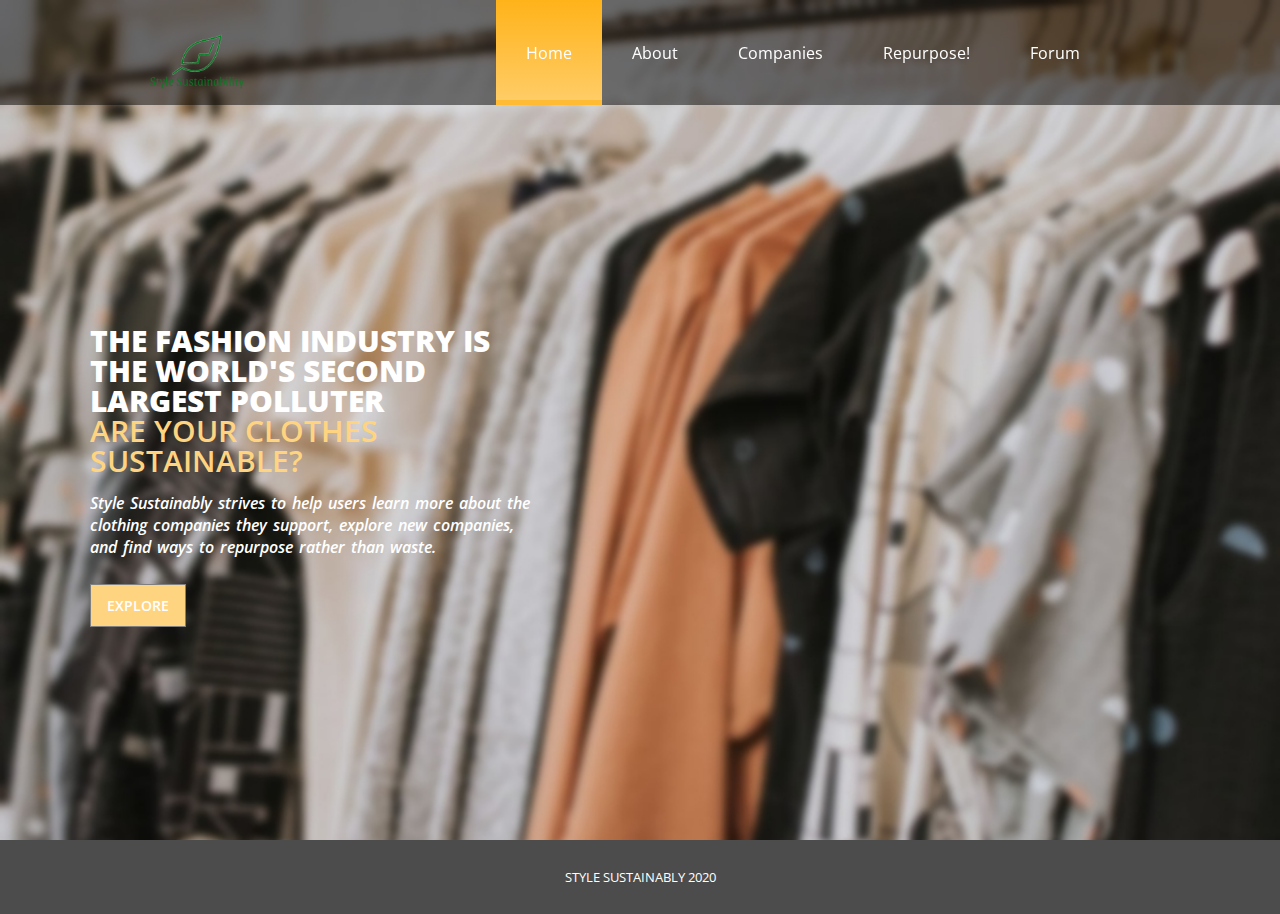
==== commit e26d0615: "Update index.html" ====
--- a/SETSITE/Product/index.html
+++ b/SETSITE/Product/index.html
@@ -81,7 +81,7 @@
                     <!--  \\ Begin Left Side -->
                     <div class="leftside">
                         <h3>THE FASHION INDUSTRY IS THE WORLD'S SECOND LARGEST POLLUTER<span>ARE YOUR CLOTHES SUSTAINABLE?</span></h3>
-                        <p>Style Sustainably strives to help users learn more about the clothing companies they support, explore new compaanies, and find ways to repurpose rather than waste.</p>
+                        <p>Style Sustainably strives to help users learn more about the clothing companies they support, explore new companies, and find ways to repurpose rather than waste.</p>
                         <a href="about.html">EXPLORE</a><p></p><p></p><p></p>
                     </div>
                     <!--  // End Left Side // -->
